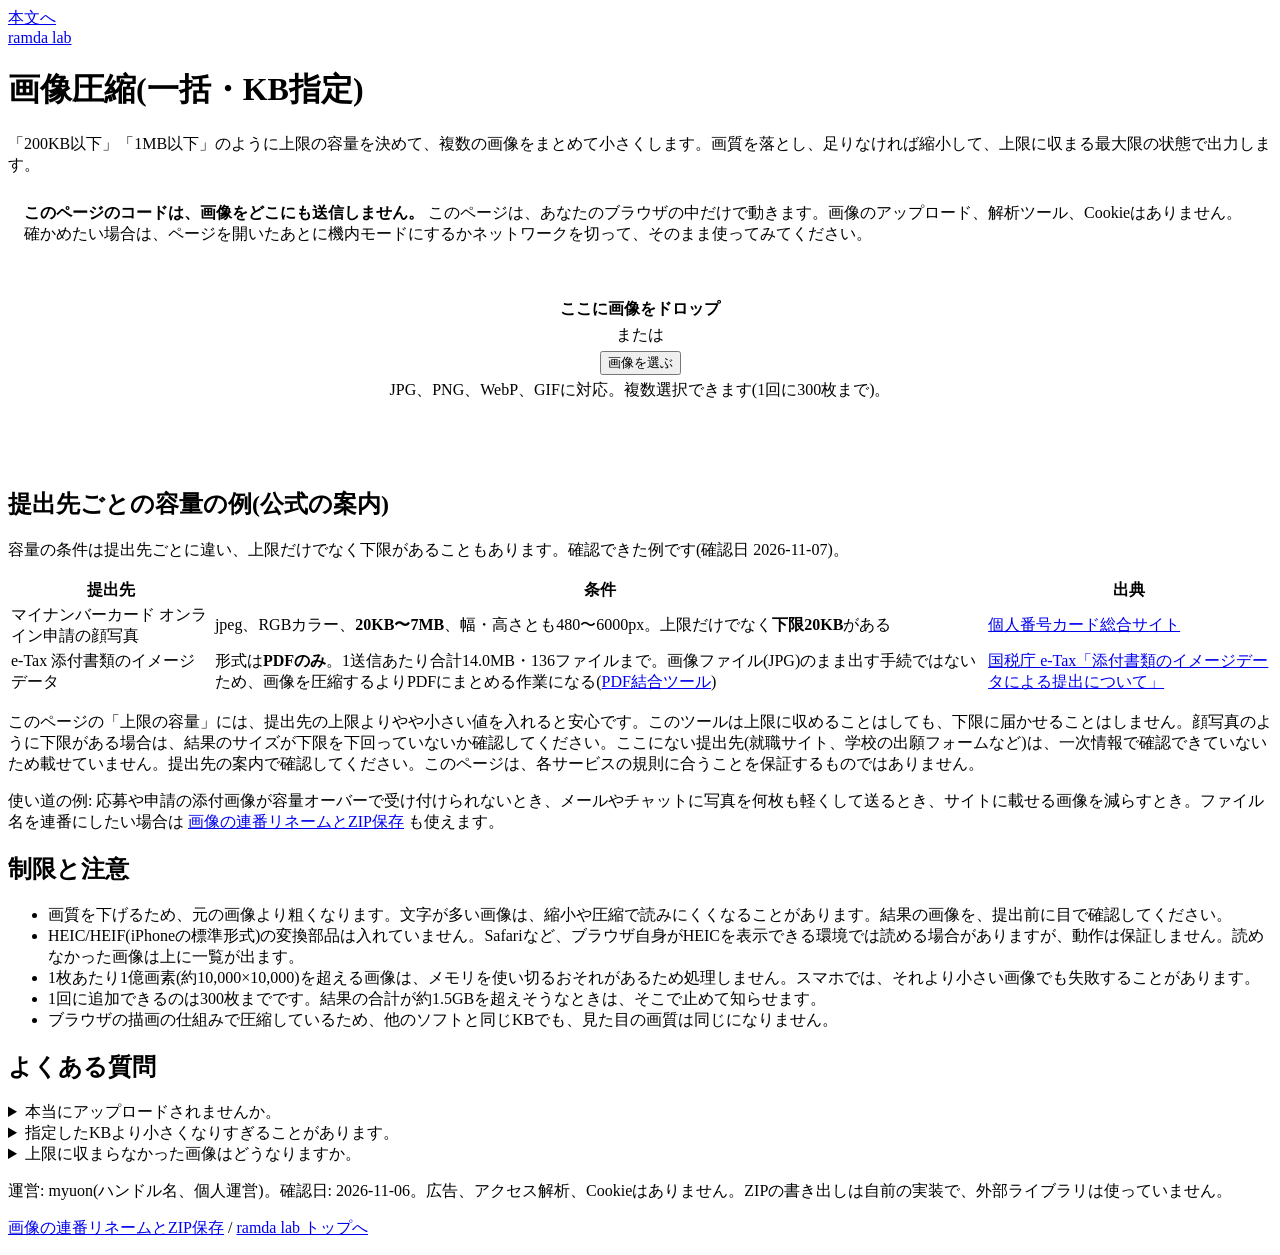
==== tools/image-compress-kb/index.html @ cb1a2620 "Initial public release of the browser tools" ====
<!doctype html>
<html lang="ja">
<head>
<meta charset="utf-8">
<meta name="viewport" content="width=device-width, initial-scale=1">
<title>画像圧縮(一括・KB指定) 200KB以下・100KB以下にも | ブラウザだけで完結 | ramda lab</title>
<meta name="description" content="画像をまとめて圧縮できます。「200KB以下」「100KB以下」のように容量を指定して一括で圧縮できます。JPG・PNG・WebPに対応し、結果はZIPか1枚ずつ保存。画像はどこにも送信しません(このページのコードは通信しません)。">
<link rel="canonical" href="https://lab.ramda.io/image-compress-kb/">
<meta name="color-scheme" content="light dark">
<link rel="stylesheet" href="/style.css">
<style>
.drop{border:3px dashed var(--accent);background:var(--panel);padding:1.4rem 1rem;text-align:center;margin:1rem 0}
.drop.over{background:var(--code)}
.drop p{margin:.3rem 0}
.row{display:flex;flex-wrap:wrap;gap:.6rem 1rem}
.row > div{flex:1 1 9rem;min-width:8rem}
.row input[type=text],.row input[type=number],.row select{max-width:none}
select{font:inherit;padding:.55rem .6rem;border:1px solid var(--muted);background:var(--bg);color:var(--ink);min-height:44px;width:100%}
.presets{display:flex;flex-wrap:wrap;gap:.4rem;margin:.5rem 0}
.presets button{padding:.3rem .8rem}
button.sm{min-height:44px;padding:.4rem .8rem}
.status{min-height:1.5em;margin:.4rem 0}
.errs{background:var(--warn-bg);border:2px solid var(--warn);padding:.6rem .9rem;margin:.8rem 0;font-size:.92rem}
.errs ul{margin:.3rem 0;padding-left:1.2rem}
progress{width:100%;height:1.2rem}
button:disabled{opacity:.5;cursor:not-allowed}
.privacy{border:2px solid var(--ok);background:var(--panel);padding:.7rem 1rem;margin:1rem 0}
.files{list-style:none;margin:.6rem 0;padding:0}
.files li{display:flex;gap:.5rem;align-items:center;border-bottom:1px solid var(--line);padding:.2rem 0;min-height:44px}
.files .nm{flex:1;min-width:0;font-size:.9rem}
.files .sz{font-family:ui-monospace,Menlo,Consolas,monospace;font-size:.8rem;color:var(--muted);white-space:nowrap}
.files button{min-width:44px;padding:0}
.ok{color:var(--ok);font-weight:700}
.ng{color:var(--ng);font-weight:700}
td.num{font-family:ui-monospace,Menlo,Consolas,monospace;white-space:nowrap}
</style>
<script type="application/ld+json">{"@context": "https://schema.org", "@type": "WebApplication", "name": "画像圧縮(一括・KB指定) 200KB以下・100KB以下にも", "url": "https://lab.ramda.io/image-compress-kb/", "description": "画像をまとめて圧縮できます。「200KB以下」「100KB以下」のように容量を指定して一括で圧縮できます。JPG・PNG・WebPに対応し、結果はZIPか1枚ずつ保存。画像はどこにも送信しません(このページのコードは通信しません)。", "applicationCategory": "MultimediaApplication", "operatingSystem": "Any (ブラウザ)", "browserRequirements": "JavaScript が必要", "inLanguage": "ja", "offers": {"@type": "Offer", "price": "0", "priceCurrency": "JPY"}}</script>
</head>
<body>
<a class="skip" href="#main">本文へ</a>
<header class="site"><div class="wrap"><a class="brand" href="/">ramda lab</a></div></header>
<main class="wrap" id="main">
<h1>画像圧縮(一括・KB指定)</h1>
<p class="lead">「200KB以下」「1MB以下」のように上限の容量を決めて、複数の画像をまとめて小さくします。画質を落とし、足りなければ縮小して、上限に収まる最大限の状態で出力します。</p>

<div class="privacy"><strong>このページのコードは、画像をどこにも送信しません。</strong> このページは、あなたのブラウザの中だけで動きます。画像のアップロード、解析ツール、Cookieはありません。確かめたい場合は、ページを開いたあとに機内モードにするかネットワークを切って、そのまま使ってみてください。</div>

<div class="drop" id="drop">
  <p><strong>ここに画像をドロップ</strong></p>
  <p class="hint">または</p>
  <p><button type="button" id="pick">画像を選ぶ</button></p>
  <p class="hint">JPG、PNG、WebP、GIFに対応。複数選択できます(1回に300枚まで)。</p>
  <input type="file" id="file" accept="image/jpeg,image/png,image/webp,image/gif,.jpg,.jpeg,.png,.webp,.gif,.heic,.heif" multiple hidden>
</div>

<div class="status" id="status" role="status" aria-live="polite"></div>
<progress id="prog" value="0" max="1" hidden aria-label="処理の進み具合"></progress>
<div class="errs" id="errs" hidden></div>

<section id="work" hidden aria-label="圧縮の設定">
<h2>1. 上限の容量</h2>
<fieldset>
  <legend>1枚あたりの上限</legend>
  <div class="presets" role="group" aria-label="よく使う上限">
    <button type="button" class="ghost sm" data-kb="100">100KB</button>
    <button type="button" class="ghost sm" data-kb="200">200KB</button>
    <button type="button" class="ghost sm" data-kb="300">300KB</button>
    <button type="button" class="ghost sm" data-kb="500">500KB</button>
    <button type="button" class="ghost sm" data-kb="1000">1MB</button>
    <button type="button" class="ghost sm" data-kb="2000">2MB</button>
  </div>
  <div class="row">
    <div><label class="field" for="kb">上限(KB)</label><input type="number" id="kb" value="200" min="5" max="50000" inputmode="numeric"></div>
    <div><label class="field" for="fmt">出力形式</label>
      <select id="fmt"><option value="jpg">JPG</option><option value="webp">WebP(対応ブラウザのみ)</option></select></div>
  </div>
  <p class="hint">1KBは1,000バイトで計算します。1,024バイトで数える提出先でも収まる、安全側の数え方です。</p>
</fieldset>

<h2>2. 画質と大きさ</h2>
<fieldset>
  <legend>どこまで落としてよいか</legend>
  <div class="row">
    <div><label class="field" for="qmin">画質の下限</label>
      <select id="qmin"><option value="70">高め(70)。先に縮小する</option><option value="50" selected>標準(50)</option><option value="30">低め(30)。画質を優先して落とす</option></select></div>
    <div><label class="field" for="edge">長辺の上限ピクセル(0で指定なし)</label><input type="number" id="edge" value="0" min="0" max="16000" inputmode="numeric"></div>
  </div>
  <div class="opt"><input type="checkbox" id="keep" checked><label for="keep">すでに上限以下の画像は、加工せずそのまま入れる(形式も名前も変わりません)</label></div>
  <p class="hint">まず画質を下げて上限に入るか試し、下限まで下げても入らなければ、画像の縦横を少しずつ小さくします。長辺が100ピクセルより小さくなる場合は、失敗として表示します。</p>
  <p class="hint">圧縮した画像はEXIF(撮影日時や位置情報など)が消えます。PNGの透明部分はJPGでは白になります。GIFは最初の1コマだけになります。</p>
</fieldset>

<h2>3. 追加した画像</h2>
<div class="actions" role="group" aria-label="操作">
  <button type="button" id="go">圧縮する</button>
  <button type="button" class="ghost" id="stop" hidden>中止する</button>
  <button type="button" class="ghost" id="clear">すべて外す</button>
</div>
<p class="meta" id="count"></p>
<ul class="files" id="files" aria-label="追加した画像"></ul>
</section>

<section id="res" hidden aria-label="結果">
<h2>結果</h2>
<p id="sum"></p>
<div class="actions"><button type="button" id="dlzip">ZIPでまとめてダウンロード</button></div>
<table>
<caption class="hint">画像ごとの結果。「保存」で1枚ずつも取り出せます。</caption>
<thead><tr><th scope="col">元の名前</th><th scope="col">出力名</th><th scope="col">元の容量</th><th scope="col">結果の容量</th><th scope="col">大きさ(画質)</th><th scope="col">状態</th><th scope="col">保存</th></tr></thead>
<tbody id="rows"></tbody>
</table>
<p class="hint">ZIPは圧縮なし(保存のみ)で作ります。同じ名前が複数ある場合は、あとの名前に <code>-2</code> のような番号を付けます。</p>
</section>

<h2>提出先ごとの容量の例(公式の案内)</h2>
<p>容量の条件は提出先ごとに違い、上限だけでなく下限があることもあります。確認できた例です(確認日 2026-11-07)。</p>
<table>
<thead><tr><th>提出先</th><th>条件</th><th>出典</th></tr></thead>
<tbody>
<tr><td>マイナンバーカード オンライン申請の顔写真</td><td>jpeg、RGBカラー、<strong>20KB〜7MB</strong>、幅・高さとも480〜6000px。上限だけでなく<strong>下限20KB</strong>がある</td><td><a href="https://www.kojinbango-card.go.jp/apprec/apply/facephoto/" rel="noopener">個人番号カード総合サイト</a></td></tr>
<tr><td>e-Tax 添付書類のイメージデータ</td><td>形式は<strong>PDFのみ</strong>。1送信あたり合計14.0MB・136ファイルまで。画像ファイル(JPG)のまま出す手続ではないため、画像を圧縮するよりPDFにまとめる作業になる(<a href="/pdf-merge/">PDF結合ツール</a>)</td><td><a href="https://www.e-tax.nta.go.jp/imagedata/imagedata1.htm" rel="noopener">国税庁 e-Tax「添付書類のイメージデータによる提出について」</a></td></tr>
</tbody>
</table>
<p>このページの「上限の容量」には、提出先の上限よりやや小さい値を入れると安心です。このツールは上限に収めることはしても、下限に届かせることはしません。顔写真のように下限がある場合は、結果のサイズが下限を下回っていないか確認してください。ここにない提出先(就職サイト、学校の出願フォームなど)は、一次情報で確認できていないため載せていません。提出先の案内で確認してください。このページは、各サービスの規則に合うことを保証するものではありません。</p>
<p>使い道の例: 応募や申請の添付画像が容量オーバーで受け付けられないとき、メールやチャットに写真を何枚も軽くして送るとき、サイトに載せる画像を減らすとき。ファイル名を連番にしたい場合は <a href="/image-renamer/">画像の連番リネームとZIP保存</a> も使えます。</p>

<h2>制限と注意</h2>
<ul>
<li>画質を下げるため、元の画像より粗くなります。文字が多い画像は、縮小や圧縮で読みにくくなることがあります。結果の画像を、提出前に目で確認してください。</li>
<li>HEIC/HEIF(iPhoneの標準形式)の変換部品は入れていません。Safariなど、ブラウザ自身がHEICを表示できる環境では読める場合がありますが、動作は保証しません。読めなかった画像は上に一覧が出ます。</li>
<li>1枚あたり1億画素(約10,000×10,000)を超える画像は、メモリを使い切るおそれがあるため処理しません。スマホでは、それより小さい画像でも失敗することがあります。</li>
<li>1回に追加できるのは300枚までです。結果の合計が約1.5GBを超えそうなときは、そこで止めて知らせます。</li>
<li>ブラウザの描画の仕組みで圧縮しているため、他のソフトと同じKBでも、見た目の画質は同じになりません。</li>
</ul>

<h2>よくある質問</h2>
<details><summary>本当にアップロードされませんか。</summary>
<p>されません。このページは圧縮もZIP作成も、すべて自分のページ内のコードで行い、外部への通信をしません。ページを開いたあとにネットワークを切っても同じように動きます。ブラウザの開発者ツールのネットワーク欄でも確認できます。</p></details>
<details><summary>指定したKBより小さくなりすぎることがあります。</summary>
<p>あります。画質は段階的に試すため、上限ぎりぎりにならないことがあります。また、すでに上限以下の画像は、設定どおりそのまま入れます。</p></details>
<details><summary>上限に収まらなかった画像はどうなりますか。</summary>
<p>縦横を小さくしても長辺100ピクセルまで届かない場合は「失敗」と表示し、ZIPには入れません。上限を上げるか、画質の下限を「低め」にして、もう一度試してください。</p></details>

<footer>
<p>運営: myuon(ハンドル名、個人運営)。確認日: 2026-11-06。広告、アクセス解析、Cookieはありません。ZIPの書き出しは自前の実装で、外部ライブラリは使っていません。</p>
<p><a href="/image-renamer/">画像の連番リネームとZIP保存</a> / <a href="/">ramda lab トップへ</a></p>
</footer>
</main>

<script>
(function(){
'use strict';
var MAX_PIXELS = 100e6, MAX_FILES = 300, MIN_EDGE = 100, MAX_TOTAL = 1.5e9;
var EXT_OK = /\.(jpe?g|png|webp|gif|heic|heif)$/i;
var files = [];      // {id,file}
var results = [];    // {name,out,before,after,w,h,q,status,blob,msg}
var nextId = 1, busy = false, cancel = false;
var $ = function(id){return document.getElementById(id);};
function setStatus(t){ $('status').textContent = t; }
function setProg(v,m){ var p=$('prog'); if(v==null){p.hidden=true;return;} p.hidden=false; p.max=m; p.value=v; }
function tick(){ return new Promise(function(r){setTimeout(r,0);}); }
function mk(tag,cls,text){var e=document.createElement(tag); if(cls)e.className=cls; if(text!=null)e.textContent=text; return e;}
function fmtSize(n){ if(n<1000) return n+' B'; return n>=1e6?(n/1e6).toFixed(2)+' MB':(n/1e3).toFixed(1)+' KB'; }
function showErrs(list){
  var e=$('errs'); e.textContent='';
  if(!list.length){e.hidden=true;return;}
  e.hidden=false;
  e.appendChild(mk('strong',null,'次のファイルは追加できませんでした。'));
  var ul=document.createElement('ul');
  list.forEach(function(s){ul.appendChild(mk('li',null,s));});
  e.appendChild(ul);
}
function loadImage(url){
  return new Promise(function(res,rej){
    var im=new Image(); im.onload=function(){res(im);}; im.onerror=function(){rej(new Error('画像として読み込めませんでした'));}; im.src=url;
  });
}
function canvasBlob(c,type,q){ return new Promise(function(res){ c.toBlob(res,type,q); }); }

/* ---------- 追加 ---------- */
function addFiles(list){
  if(busy) return;
  var errs=[], ok=[];
  list.forEach(function(f){
    if(!(EXT_OK.test(f.name)||/^image\//.test(f.type))) errs.push(f.name+' : 画像ではないため無視しました');
    else ok.push(f);
  });
  var room=MAX_FILES-files.length;
  if(ok.length>room){ errs.push('1回に追加できるのは'+MAX_FILES+'枚までです。'+(ok.length-room)+'枚は追加していません。'); ok=ok.slice(0,Math.max(0,room)); }
  ok.forEach(function(f){ files.push({id:nextId++,file:f}); });
  showErrs(errs);
  setStatus(ok.length+'枚を追加しました。合計'+files.length+'枚。');
  renderFiles();
}
function renderFiles(){
  $('work').hidden = files.length===0;
  $('count').textContent = files.length+'枚('+fmtSize(files.reduce(function(a,x){return a+x.file.size;},0))+')';
  var ul=$('files'); ul.textContent='';
  files.forEach(function(it){
    var li=mk('li');
    var nm=mk('span','nm',it.file.name); nm.title=it.file.name;
    li.appendChild(nm); li.appendChild(mk('span','sz',fmtSize(it.file.size)));
    var x=mk('button','ghost','×'); x.type='button'; x.setAttribute('aria-label','外す ('+it.file.name+')');
    x.addEventListener('click',function(){ files=files.filter(function(f){return f!==it;}); renderFiles(); setStatus('1枚外しました。残り'+files.length+'枚。'); });
    li.appendChild(x); ul.appendChild(li);
  });
  $('go').disabled = busy || !files.length;
}

/* ---------- 圧縮 ---------- */
function baseName(n){ return n.replace(/\.[^.]*$/,'').replace(/[\\\/:*?"<>|\u0000-\u001f]/g,'_')||'image'; }
function draw(im,w,h,jpg){
  var c=document.createElement('canvas'); c.width=w; c.height=h;
  var ctx=c.getContext('2d');
  if(!ctx) throw new Error('キャンバスを作れません(画像が大きすぎる可能性)');
  if(jpg){ ctx.fillStyle='#fff'; ctx.fillRect(0,0,w,h); }
  ctx.imageSmoothingEnabled=true; ctx.imageSmoothingQuality='high';
  ctx.drawImage(im,0,0,w,h);
  return c;
}
async function encode(im,w,h,mime,q){
  var c=draw(im,w,h,mime==='image/jpeg');
  var b=await canvasBlob(c,mime,q/100);
  c.width=c.height=0;
  if(!b) throw new Error('変換に失敗しました(画像が大きすぎる可能性)');
  if(b.type!==mime) throw new Error('このブラウザは'+(mime==='image/webp'?'WebP':'JPG')+'への書き出しに対応していません');
  return b;
}
async function shrink(file,target,mime,qmin,edge){
  var url=URL.createObjectURL(file), im;
  try{
    im=await loadImage(url);
    var W=im.naturalWidth, H=im.naturalHeight;
    if(!W||!H) throw new Error('サイズを取得できません');
    if(W*H>MAX_PIXELS) throw new Error('画像が大きすぎます('+W+'×'+H+'、上限1億画素)');
    var scale=1;
    if(edge>0&&Math.max(W,H)>edge) scale=edge/Math.max(W,H);
    for(var step=0;step<14;step++){
      var w=Math.max(1,Math.round(W*scale)), h=Math.max(1,Math.round(H*scale));
      if(Math.max(w,h)<MIN_EDGE&&Math.max(W,H)>=MIN_EDGE) break;
      var best=null, hiQ=92;
      var b=await encode(im,w,h,mime,hiQ);
      if(b.size<=target){ return {blob:b,w:w,h:h,q:hiQ}; }
      var lastSize=b.size;
      var bl=await encode(im,w,h,mime,qmin);
      lastSize=bl.size;
      if(bl.size<=target){
        best={blob:bl,w:w,h:h,q:qmin};
        var lo=qmin, hi=hiQ;
        while(hi-lo>3){
          var mid=Math.round((lo+hi)/2), bm=await encode(im,w,h,mime,mid);
          if(bm.size<=target){ best={blob:bm,w:w,h:h,q:mid}; lo=mid; } else hi=mid;
        }
        return best;
      }
      // 画質の下限でも入らない: 縦横を縮める。面積はおよそ容量に比例する。
      var f=Math.sqrt(target/lastSize)*0.97;
      scale*=Math.min(0.92,Math.max(0.4,f));
      await tick();
    }
    throw new Error('長辺'+MIN_EDGE+'ピクセルまで縮小しても上限に届きませんでした');
  } finally { URL.revokeObjectURL(url); }
}
async function run(){
  if(busy||!files.length) return;
  var kb=parseFloat($('kb').value);
  if(!(kb>=5)){ setStatus('上限は5KB以上の数字で入力してください。'); $('kb').focus(); return; }
  var target=Math.floor(kb*1000), fmt=$('fmt').value, mime=fmt==='webp'?'image/webp':'image/jpeg';
  var qmin=parseInt($('qmin').value,10), edge=parseInt($('edge').value,10)||0, keep=$('keep').checked;
  busy=true; cancel=false; results=[]; $('res').hidden=true; showErrs([]);
  $('go').disabled=true; $('pick').disabled=true; $('stop').hidden=false;
  var snap=files.slice(), total=0, used={}, stopped='';
  try{
    for(var i=0;i<snap.length;i++){
      if(cancel){ stopped='中止しました。'; break; }
      var f=snap[i].file;
      setStatus('圧縮中 '+(i+1)+' / '+snap.length+' : '+f.name);
      setProg(i,snap.length);
      var r={name:f.name,before:f.size,status:'ok'};
      try{
        if(keep&&f.size<=target){ var u0=URL.createObjectURL(f); try{ await loadImage(u0); } finally { URL.revokeObjectURL(u0); } r.blob=f; r.out=f.name; r.after=f.size; r.msg='そのまま(上限以下)'; r.w=0; r.h=0; }
        else {
          var s=await shrink(f,target,mime,qmin,edge);
          r.blob=s.blob; r.after=s.blob.size; r.w=s.w; r.h=s.h; r.q=s.q;
          r.out=baseName(f.name)+(fmt==='webp'?'.webp':'.jpg'); r.msg='圧縮しました';
        }
        if(total+r.after>MAX_TOTAL){ stopped='結果の合計が約1.5GBを超えるため、ここで止めました。残りは分けて処理してください。'; r.status='ng'; r.msg='未処理'; r.blob=null; results.push(r); break; }
        total+=r.after;
        var key=r.out.toLowerCase();
        if(used[key]){ used[key]++; r.out=r.out.replace(/(\.[^.]*)$/,'-'+used[key]+'$1'); used[r.out.toLowerCase()]=1; } else used[key]=1;
      } catch(e){ r.status='ng'; r.msg='失敗: '+e.message; r.blob=null; r.out='—'; r.after=0; }
      results.push(r);
      await tick();
    }
  } finally {
    busy=false; setProg(null); $('go').disabled=false; $('pick').disabled=false; $('stop').hidden=true;
  }
  renderResults(stopped,target);
}
function renderResults(stopped,target){
  var tb=$('rows'); tb.textContent='';
  var okN=0, ngN=0, aft=0, bef=0;
  results.forEach(function(r){
    var tr=document.createElement('tr');
    tr.appendChild(mk('td',null,r.name)); tr.appendChild(mk('td',null,r.out||'—'));
    tr.appendChild(mk('td','num',fmtSize(r.before)));
    tr.appendChild(mk('td','num',r.blob?fmtSize(r.after):'—'));
    tr.appendChild(mk('td','num',r.blob&&r.w?(r.w+'×'+r.h+'('+r.q+')'):'—'));
    var st=mk('td',r.status==='ok'?'ok':'ng',(r.status==='ok'?'成功: ':'')+r.msg); tr.appendChild(st);
    var sv=mk('td');
    if(r.blob){
      okN++; aft+=r.after; bef+=r.before;
      var b=mk('button','ghost sm','保存'); b.type='button'; b.setAttribute('aria-label','保存 ('+r.out+')');
      b.addEventListener('click',function(){ save(r.blob,r.out); });
      sv.appendChild(b);
    } else ngN++;
    tr.appendChild(sv); tb.appendChild(tr);
  });
  $('res').hidden=false;
  $('dlzip').disabled=okN===0;
  var over=results.filter(function(r){return r.blob&&r.after>target;}).length;
  $('sum').textContent=okN+'枚が成功、'+ngN+'枚が失敗または未処理です。成功分の合計は '+fmtSize(bef)+' から '+fmtSize(aft)+' になりました。'+(over?'(上限を超えている画像が'+over+'枚あります。確認してください)':'')+(stopped?' '+stopped:'');
  setStatus(stopped||'完了しました。');
  $('res').scrollIntoView({block:'start'});
}
function save(blob,name){
  var url=URL.createObjectURL(blob), a=document.createElement('a');
  a.href=url; a.download=name; document.body.appendChild(a); a.click(); a.remove();
  setTimeout(function(){URL.revokeObjectURL(url);},60000);
}

/* ---------- ZIP(保存のみ) ---------- */
var CRC=(function(){var t=new Uint32Array(256);for(var n=0;n<256;n++){var c=n;for(var k=0;k<8;k++)c=c&1?0xEDB88320^(c>>>1):c>>>1;t[n]=c>>>0;}return t;})();
function crc32(u8){var c=0xFFFFFFFF;for(var i=0;i<u8.length;i++)c=CRC[(c^u8[i])&255]^(c>>>8);return (c^0xFFFFFFFF)>>>0;}
function dosTime(ms){
  var d=new Date(ms||Date.now()); var y=d.getFullYear(); if(y<1980){y=1980;}
  return {t:(d.getHours()<<11)|(d.getMinutes()<<5)|(d.getSeconds()>>1), d:((y-1980)<<9)|((d.getMonth()+1)<<5)|d.getDate()};
}
async function buildZip(entries){
  var parts=[], central=[], offset=0, enc=new TextEncoder();
  for(var i=0;i<entries.length;i++){
    var e=entries[i], nm=enc.encode(e.name), buf=new Uint8Array(await e.blob.arrayBuffer());
    var crc=crc32(buf), tm=dosTime(Date.now()), size=buf.length;
    var lh=new DataView(new ArrayBuffer(30));
    lh.setUint32(0,0x04034b50,true); lh.setUint16(4,20,true); lh.setUint16(6,0x0800,true); lh.setUint16(8,0,true);
    lh.setUint16(10,tm.t,true); lh.setUint16(12,tm.d,true); lh.setUint32(14,crc,true);
    lh.setUint32(18,size,true); lh.setUint32(22,size,true); lh.setUint16(26,nm.length,true); lh.setUint16(28,0,true);
    parts.push(lh.buffer,nm,buf);
    var ch=new DataView(new ArrayBuffer(46));
    ch.setUint32(0,0x02014b50,true); ch.setUint16(4,20,true); ch.setUint16(6,20,true); ch.setUint16(8,0x0800,true); ch.setUint16(10,0,true);
    ch.setUint16(12,tm.t,true); ch.setUint16(14,tm.d,true); ch.setUint32(16,crc,true);
    ch.setUint32(20,size,true); ch.setUint32(24,size,true); ch.setUint16(28,nm.length,true);
    ch.setUint32(42,offset,true);
    central.push(ch.buffer,nm);
    offset+=30+nm.length+size;
    if(i%3===2) await tick();
  }
  var csize=0; central.forEach(function(p){csize+=p.byteLength;});
  var end=new DataView(new ArrayBuffer(22));
  end.setUint32(0,0x06054b50,true); end.setUint16(8,entries.length,true); end.setUint16(10,entries.length,true);
  end.setUint32(12,csize,true); end.setUint32(16,offset,true);
  return new Blob(parts.concat(central,[end.buffer]),{type:'application/zip'});
}
async function dlZip(){
  var ents=results.filter(function(r){return r.blob;}).map(function(r){return {name:r.out,blob:r.blob};});
  if(!ents.length||busy) return;
  busy=true; $('dlzip').disabled=true; setStatus('ZIPを作成中…');
  try{
    var z=await buildZip(ents);
    save(z,'compressed.zip');
    setStatus(ents.length+'枚をZIPにしました('+fmtSize(z.size)+')。ダウンロードを確認してください。');
  } finally { busy=false; $('dlzip').disabled=false; }
}

/* ---------- イベント ---------- */
$('pick').onclick=function(){$('file').click();};
$('file').onchange=function(){ var l=Array.prototype.slice.call(this.files); this.value=''; addFiles(l); };
var dz=$('drop');
['dragenter','dragover'].forEach(function(n){dz.addEventListener(n,function(e){e.preventDefault();dz.classList.add('over');});});
['dragleave','drop'].forEach(function(n){dz.addEventListener(n,function(e){e.preventDefault();dz.classList.remove('over');});});
dz.addEventListener('drop',function(e){ if(e.dataTransfer&&e.dataTransfer.files.length) addFiles(Array.prototype.slice.call(e.dataTransfer.files)); });
Array.prototype.forEach.call(document.querySelectorAll('.presets button'),function(b){
  b.addEventListener('click',function(){ $('kb').value=b.getAttribute('data-kb'); setStatus('上限を'+b.textContent+'にしました。'); });
});
$('go').onclick=run;
$('stop').onclick=function(){ cancel=true; setStatus('中止しています…'); };
$('dlzip').onclick=dlZip;
$('clear').onclick=function(){ if(busy) return; files=[]; results=[]; $('res').hidden=true; showErrs([]); renderFiles(); setStatus('すべて外しました。'); };
renderFiles();
})();
</script>
</body>
</html>
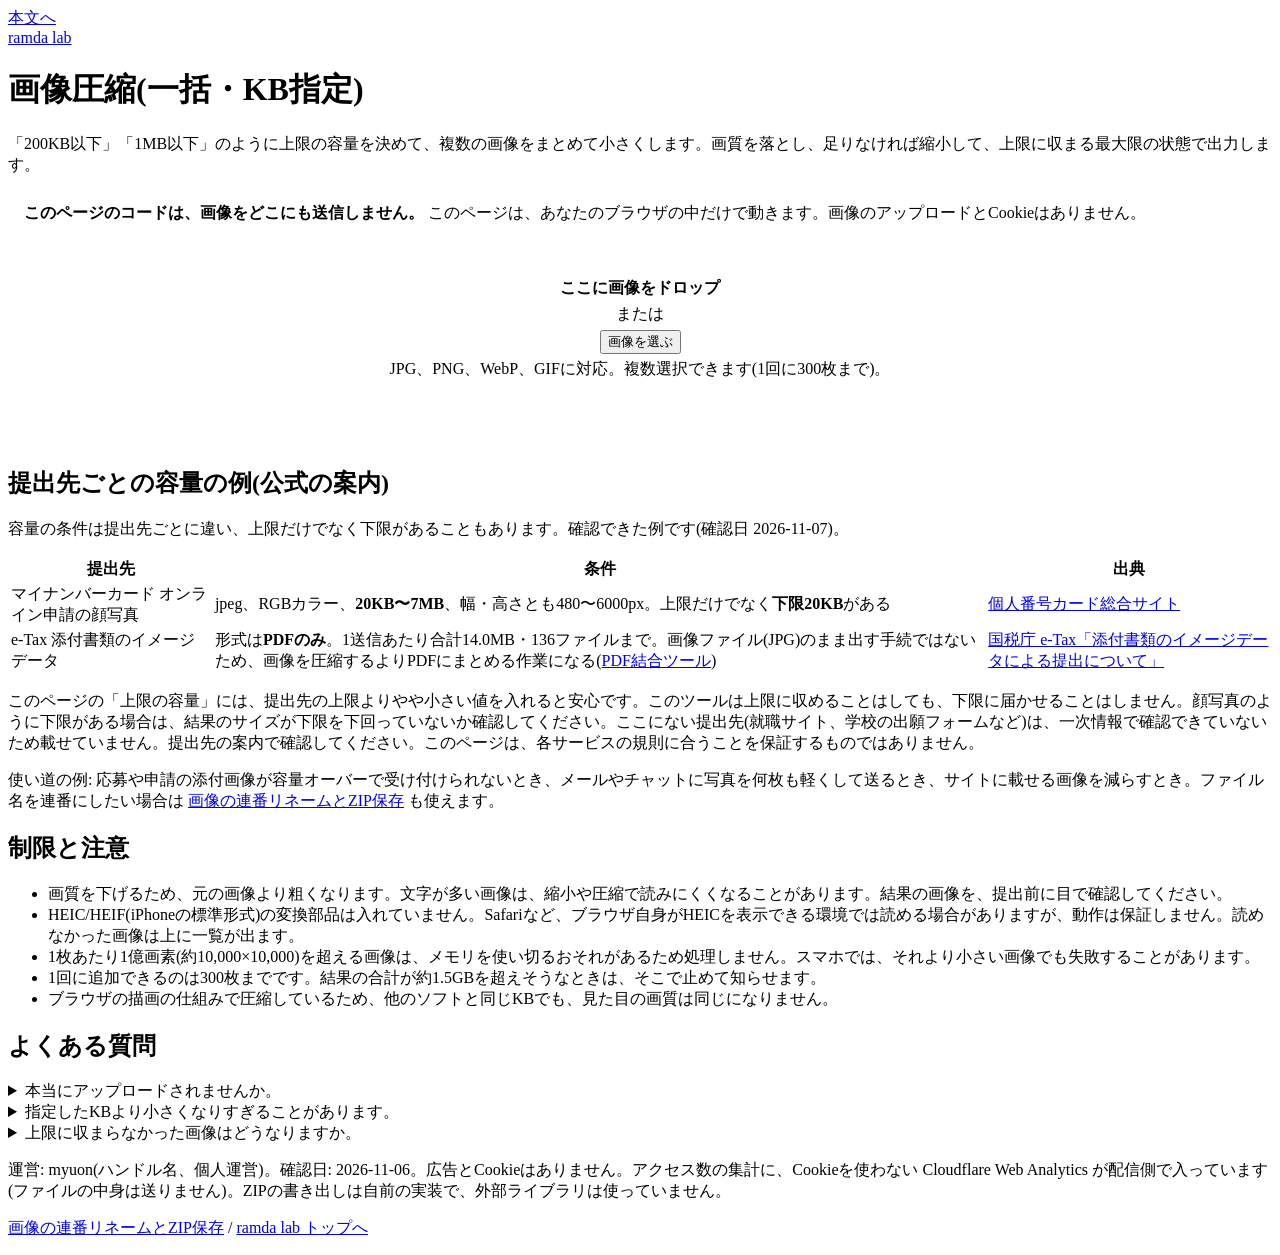
==== commit fa2de42f: "Sync tools: English converter page, content updates, accurate analytics note" ====
--- a/tools/image-compress-kb/index.html
+++ b/tools/image-compress-kb/index.html
@@ -4,7 +4,7 @@
 <meta charset="utf-8">
 <meta name="viewport" content="width=device-width, initial-scale=1">
 <title>画像圧縮(一括・KB指定) 200KB以下・100KB以下にも | ブラウザだけで完結 | ramda lab</title>
-<meta name="description" content="画像をまとめて圧縮できます。「200KB以下」「100KB以下」のように容量を指定して一括で圧縮できます。JPG・PNG・WebPに対応し、結果はZIPか1枚ずつ保存。画像はどこにも送信しません(このページのコードは通信しません)。">
+<meta name="description" content="画像をまとめて圧縮できます。「200KB以下」「100KB以下」のように容量を指定して一括で圧縮できます。JPG・PNG・WebPに対応し、結果はZIPか1枚ずつ保存。画像はどこにも送信しません。">
 <link rel="canonical" href="https://lab.ramda.io/image-compress-kb/">
 <meta name="color-scheme" content="light dark">
 <link rel="stylesheet" href="/style.css">
@@ -34,7 +34,7 @@
 .ng{color:var(--ng);font-weight:700}
 td.num{font-family:ui-monospace,Menlo,Consolas,monospace;white-space:nowrap}
 </style>
-<script type="application/ld+json">{"@context": "https://schema.org", "@type": "WebApplication", "name": "画像圧縮(一括・KB指定) 200KB以下・100KB以下にも", "url": "https://lab.ramda.io/image-compress-kb/", "description": "画像をまとめて圧縮できます。「200KB以下」「100KB以下」のように容量を指定して一括で圧縮できます。JPG・PNG・WebPに対応し、結果はZIPか1枚ずつ保存。画像はどこにも送信しません(このページのコードは通信しません)。", "applicationCategory": "MultimediaApplication", "operatingSystem": "Any (ブラウザ)", "browserRequirements": "JavaScript が必要", "inLanguage": "ja", "offers": {"@type": "Offer", "price": "0", "priceCurrency": "JPY"}}</script>
+<script type="application/ld+json">{"@context": "https://schema.org", "@type": "WebApplication", "name": "画像圧縮(一括・KB指定) 200KB以下・100KB以下にも", "url": "https://lab.ramda.io/image-compress-kb/", "description": "画像をまとめて圧縮できます。「200KB以下」「100KB以下」のように容量を指定して一括で圧縮できます。JPG・PNG・WebPに対応し、結果はZIPか1枚ずつ保存。画像はどこにも送信しません。", "applicationCategory": "MultimediaApplication", "operatingSystem": "Any (ブラウザ)", "browserRequirements": "JavaScript が必要", "inLanguage": "ja", "offers": {"@type": "Offer", "price": "0", "priceCurrency": "JPY"}}</script>
 </head>
 <body>
 <a class="skip" href="#main">本文へ</a>
@@ -43,7 +43,7 @@
 <h1>画像圧縮(一括・KB指定)</h1>
 <p class="lead">「200KB以下」「1MB以下」のように上限の容量を決めて、複数の画像をまとめて小さくします。画質を落とし、足りなければ縮小して、上限に収まる最大限の状態で出力します。</p>
 
-<div class="privacy"><strong>このページのコードは、画像をどこにも送信しません。</strong> このページは、あなたのブラウザの中だけで動きます。画像のアップロード、解析ツール、Cookieはありません。確かめたい場合は、ページを開いたあとに機内モードにするかネットワークを切って、そのまま使ってみてください。</div>
+<div class="privacy"><strong>このページのコードは、画像をどこにも送信しません。</strong> このページは、あなたのブラウザの中だけで動きます。画像のアップロードとCookieはありません。</div>
 
 <div class="drop" id="drop">
   <p><strong>ここに画像をドロップ</strong></p>
@@ -142,7 +142,7 @@
 <p>縦横を小さくしても長辺100ピクセルまで届かない場合は「失敗」と表示し、ZIPには入れません。上限を上げるか、画質の下限を「低め」にして、もう一度試してください。</p></details>
 
 <footer>
-<p>運営: myuon(ハンドル名、個人運営)。確認日: 2026-11-06。広告、アクセス解析、Cookieはありません。ZIPの書き出しは自前の実装で、外部ライブラリは使っていません。</p>
+<p>運営: myuon(ハンドル名、個人運営)。確認日: 2026-11-06。広告とCookieはありません。アクセス数の集計に、Cookieを使わない Cloudflare Web Analytics が配信側で入っています(ファイルの中身は送りません)。ZIPの書き出しは自前の実装で、外部ライブラリは使っていません。</p>
 <p><a href="/image-renamer/">画像の連番リネームとZIP保存</a> / <a href="/">ramda lab トップへ</a></p>
 </footer>
 </main>
